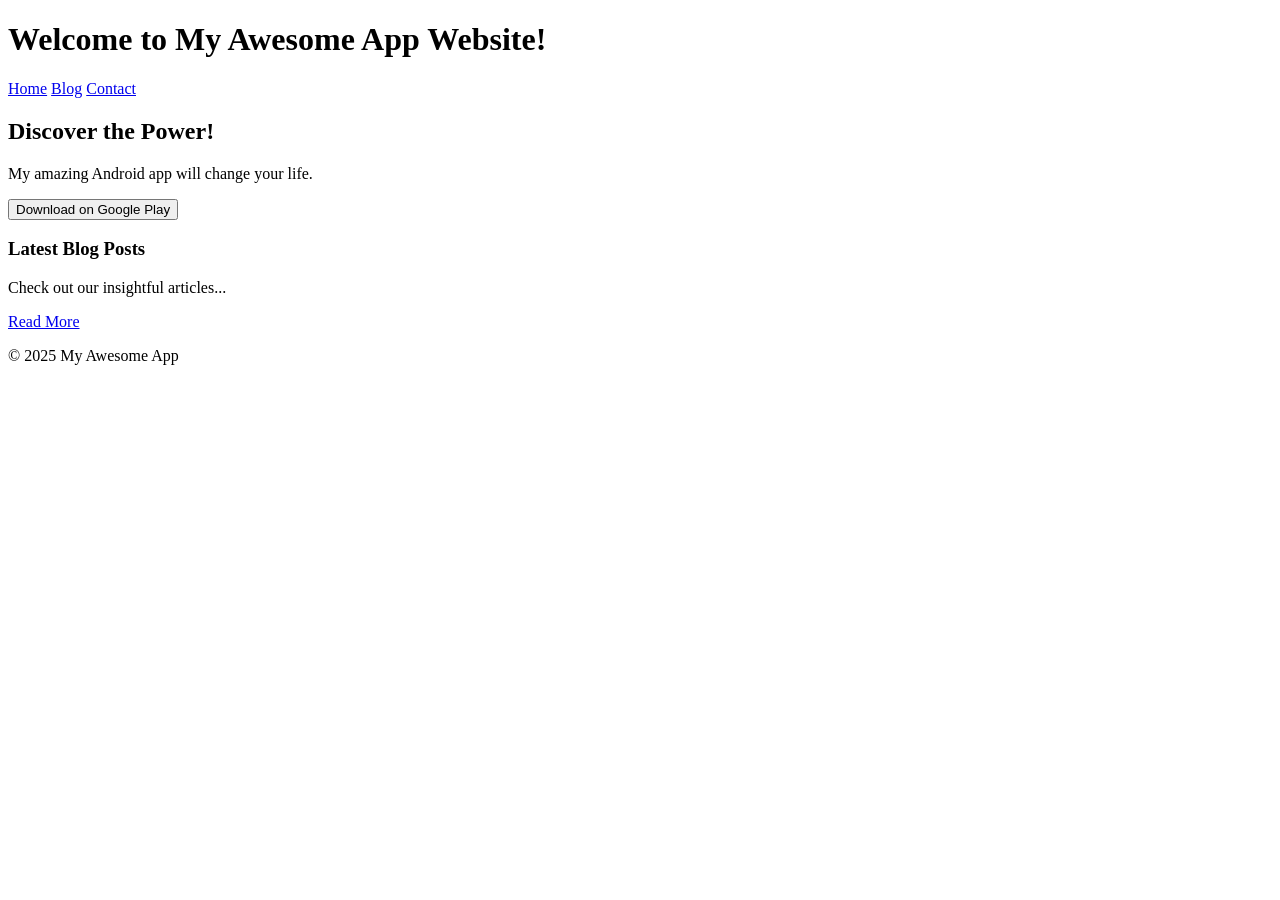
==== index.html @ b9d93035 "Create index.html" ====
<!DOCTYPE html>
<html lang="en">
<head>
    <meta charset="UTF-8">
    <meta name="viewport" content="width=device-width, initial-scale=1.0">
    <title>My Awesome App</title>
    <link rel="stylesheet" href="style.css">
</head>
<body>
    <header>
        <h1>Welcome to My Awesome App Website!</h1>
        <nav>
            <a href="/">Home</a>
            <a href="/blog/">Blog</a>
            <a href="/contact/">Contact</a>
        </nav>
    </header>

    <section id="hero">
        <h2>Discover the Power!</h2>
        <p>My amazing Android app will change your life.</p>
        <a href="https://play.google.com/store/apps/details?id=YOUR_APP_PACKAGE_NAME" target="_blank">
            <button>Download on Google Play</button>
        </a>
    </section>

    <section id="blog-preview">
        <h3>Latest Blog Posts</h3>
        <p>Check out our insightful articles...</p>
        <a href="/blog/">Read More</a>
    </section>

    <footer>
        <p>&copy; 2025 My Awesome App</p>
    </footer>

    <script src="script.js"></script>
</body>
</html>
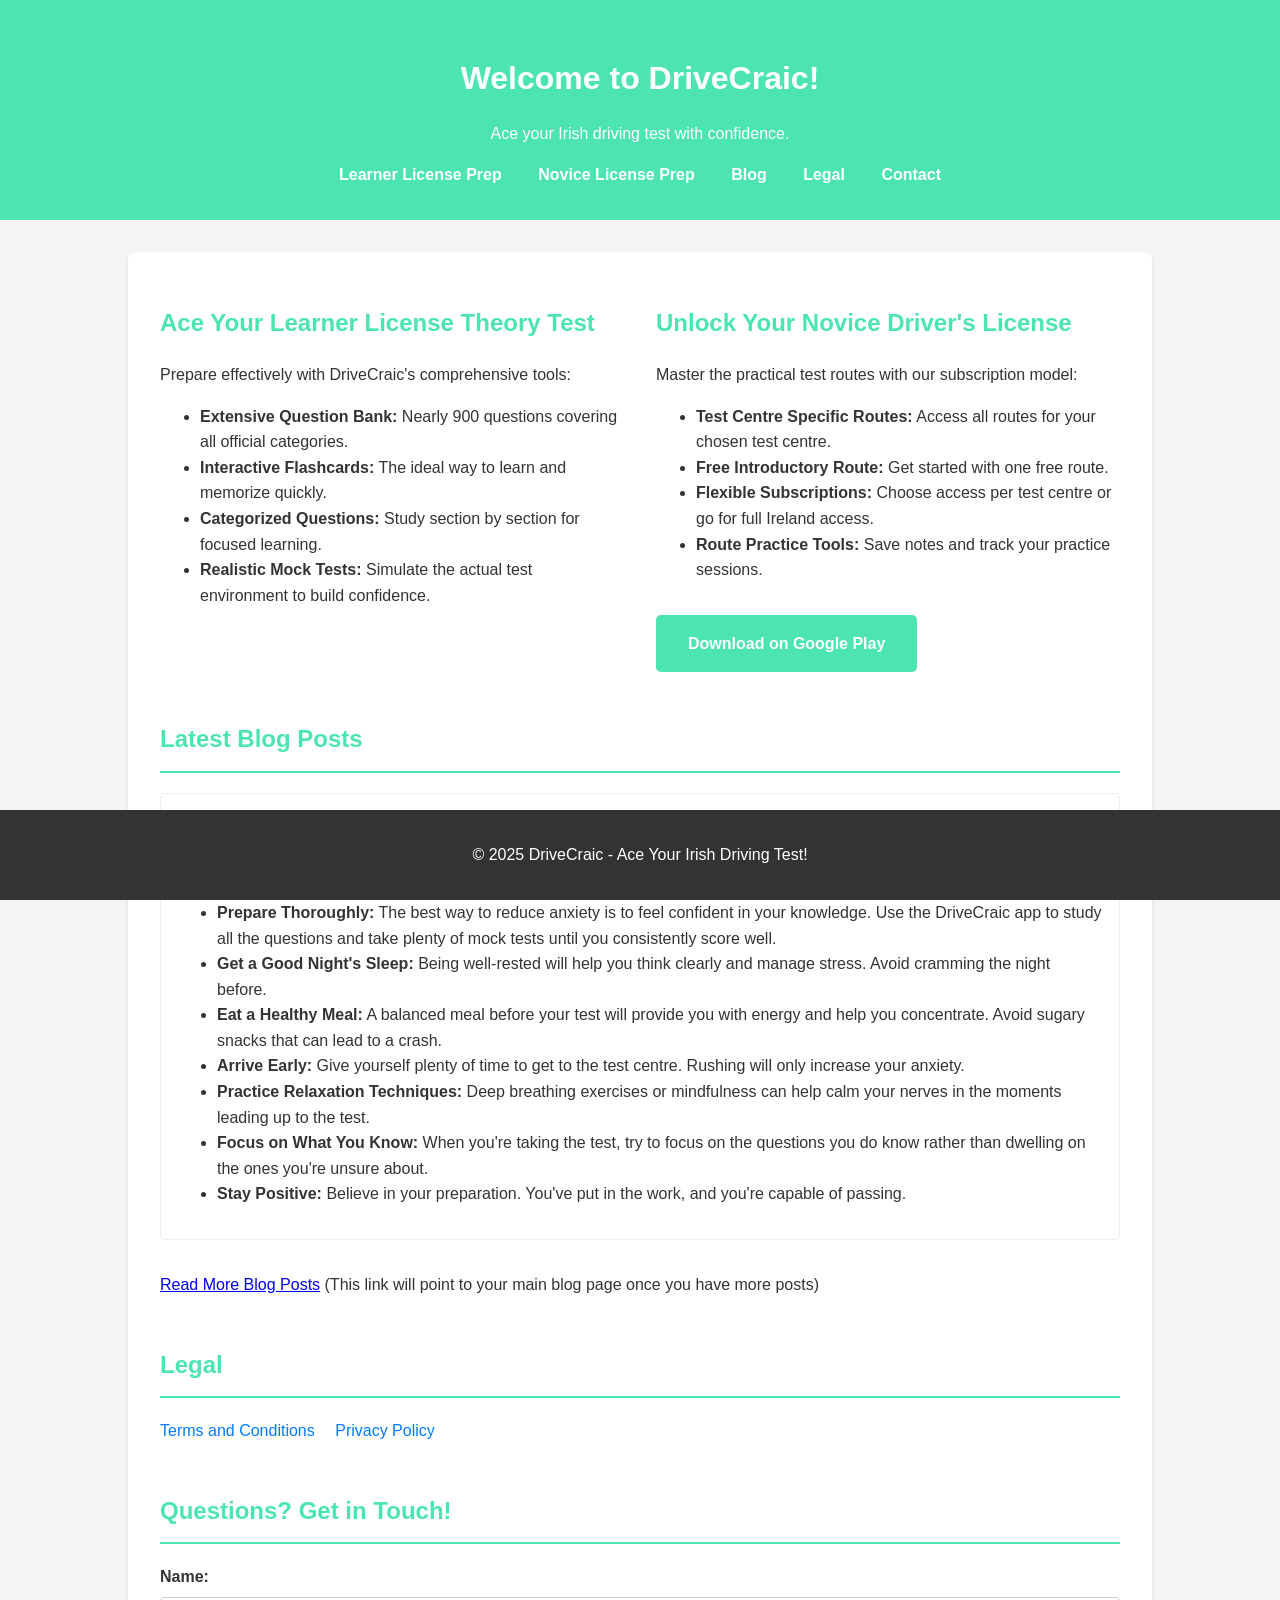
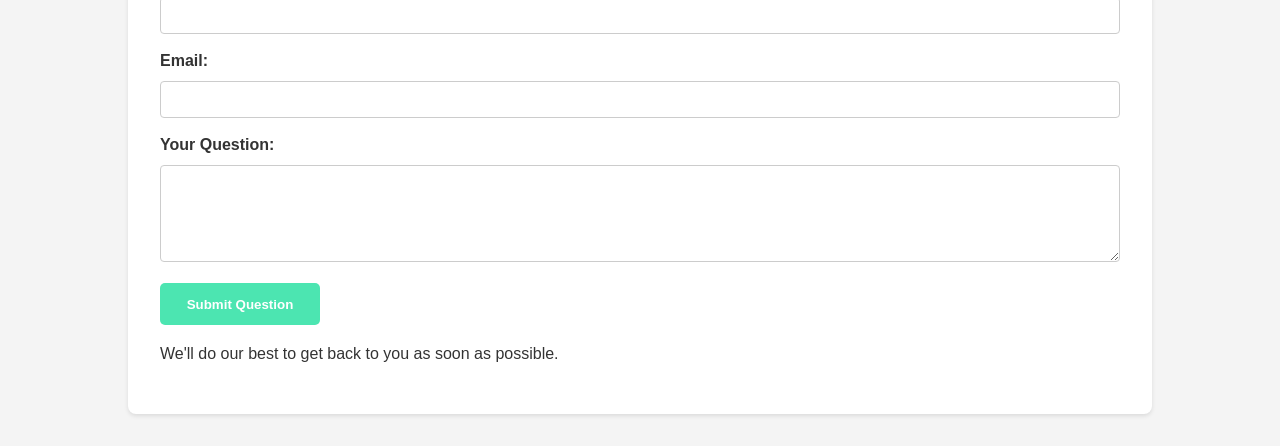
==== commit 6a23c1a2: "adding second page" ====
--- a/index.html
+++ b/index.html
@@ -3,37 +3,228 @@
 <head>
     <meta charset="UTF-8">
     <meta name="viewport" content="width=device-width, initial-scale=1.0">
-    <title>My Awesome App</title>
-    <link rel="stylesheet" href="style.css">
+    <title>DriveCraic - Ace Your Irish Driving Test!</title>
+    <style>
+        body {
+            font-family: sans-serif;
+            margin: 0;
+            padding: 0;
+            background-color: #f4f4f4;
+            color: #333;
+            line-height: 1.6;
+        }
+
+        header {
+            background-color: #4CE5B1;
+            color: white;
+            padding: 2em 0;
+            text-align: center;
+        }
+
+        header h1 {
+            margin-bottom: 0.5em;
+        }
+
+        nav {
+            margin-top: 1em;
+        }
+
+        nav a {
+            color: white;
+            margin: 0 1em;
+            text-decoration: none;
+            font-weight: bold;
+        }
+
+        .container {
+            max-width: 960px;
+            margin: 2em auto;
+            padding: 2em;
+            background-color: white;
+            border-radius: 8px;
+            box-shadow: 0 2px 4px rgba(0, 0, 0, 0.1);
+        }
+
+        .app-info {
+            display: grid;
+            grid-template-columns: 1fr 1fr;
+            gap: 2em;
+            margin-bottom: 2em;
+        }
+
+        .app-info h2 {
+            color: #4CE5B1;
+        }
+
+        .app-feature {
+            padding: 1em;
+            border: 1px solid #ddd;
+            border-radius: 4px;
+        }
+
+        .app-feature h3 {
+            color: #333;
+            margin-top: 0;
+        }
+
+        .play-store-button {
+            display: inline-block;
+            background-color: #4CE5B1;
+            color: white;
+            padding: 1em 2em;
+            text-decoration: none;
+            border-radius: 5px;
+            font-weight: bold;
+            margin-top: 1em;
+        }
+
+        .blog-section h2, .legal-section h2, .contact-section h2 {
+            color: #4CE5B1;
+            margin-top: 2em;
+            border-bottom: 2px solid #4CE5B1;
+            padding-bottom: 0.5em;
+        }
+
+        .blog-post {
+            margin-bottom: 2em;
+            padding: 1em;
+            border: 1px solid #eee;
+            border-radius: 4px;
+        }
+
+        .blog-post h3 {
+            margin-top: 0;
+            color: #333;
+        }
+
+        .legal-links a {
+            margin-right: 1em;
+            color: #007bff;
+            text-decoration: none;
+        }
+
+        .contact-form label {
+            display: block;
+            margin-bottom: 0.5em;
+            font-weight: bold;
+        }
+
+        .contact-form input[type="text"],
+        .contact-form input[type="email"],
+        .contact-form textarea {
+            width: 100%;
+            padding: 0.75em;
+            margin-bottom: 1em;
+            border: 1px solid #ccc;
+            border-radius: 4px;
+            box-sizing: border-box;
+        }
+
+        .contact-form button {
+            background-color: #4CE5B1;
+            color: white;
+            padding: 1em 2em;
+            border: none;
+            border-radius: 5px;
+            cursor: pointer;
+            font-weight: bold;
+        }
+
+        footer {
+            text-align: center;
+            padding: 1em 0;
+            background-color: #333;
+            color: white;
+            position: fixed;
+            bottom: 0;
+            width: 100%;
+        }
+    </style>
 </head>
 <body>
     <header>
-        <h1>Welcome to My Awesome App Website!</h1>
+        <h1>Welcome to DriveCraic!</h1>
+        <p>Ace your Irish driving test with confidence.</p>
         <nav>
-            <a href="/">Home</a>
-            <a href="/blog/">Blog</a>
-            <a href="/contact/">Contact</a>
+            <a href="#learners">Learner License Prep</a>
+            <a href="#novice">Novice License Prep</a>
+            <a href="#blog">Blog</a>
+            <a href="#legal">Legal</a>
+            <a href="#contact">Contact</a>
         </nav>
     </header>
 
-    <section id="hero">
-        <h2>Discover the Power!</h2>
-        <p>My amazing Android app will change your life.</p>
-        <a href="https://play.google.com/store/apps/details?id=YOUR_APP_PACKAGE_NAME" target="_blank">
-            <button>Download on Google Play</button>
-        </a>
-    </section>
-
-    <section id="blog-preview">
-        <h3>Latest Blog Posts</h3>
-        <p>Check out our insightful articles...</p>
-        <a href="/blog/">Read More</a>
-    </section>
+    <div class="container">
+        <section id="app-overview" class="app-info">
+            <div>
+                <h2>Ace Your Learner License Theory Test</h2>
+                <p>Prepare effectively with DriveCraic's comprehensive tools:</p>
+                <ul>
+                    <li><strong>Extensive Question Bank:</strong> Nearly 900 questions covering all official categories.</li>
+                    <li><strong>Interactive Flashcards:</strong> The ideal way to learn and memorize quickly.</li>
+                    <li><strong>Categorized Questions:</strong> Study section by section for focused learning.</li>
+                    <li><strong>Realistic Mock Tests:</strong> Simulate the actual test environment to build confidence.</li>
+                </ul>
+            </div>
+            <div>
+                <h2>Unlock Your Novice Driver's License</h2>
+                <p>Master the practical test routes with our subscription model:</p>
+                <ul>
+                    <li><strong>Test Centre Specific Routes:</strong> Access all routes for your chosen test centre.</li>
+                    <li><strong>Free Introductory Route:</strong> Get started with one free route.</li>
+                    <li><strong>Flexible Subscriptions:</strong> Choose access per test centre or go for full Ireland access.</li>
+                    <li><strong>Route Practice Tools:</strong> Save notes and track your practice sessions.</li>
+                </ul>
+                <a href="https://play.google.com/store/apps/details?id=YOUR_APP_PACKAGE_NAME" target="_blank" class="play-store-button">Download on Google Play</a>
+            </div>
+        </section>
+
+        <section id="blog" class="blog-section">
+            <h2>Latest Blog Posts</h2>
+            <div class="blog-post">
+                <h3>Calming Your Nerves Before the Theory Driving Test</h3>
+                <p>It's completely normal to feel a bit anxious before your theory driving test. Here are a few tips to help you stay calm and focused:</p>
+                <ul>
+                    <li><strong>Prepare Thoroughly:</strong> The best way to reduce anxiety is to feel confident in your knowledge. Use the DriveCraic app to study all the questions and take plenty of mock tests until you consistently score well.</li>
+                    <li><strong>Get a Good Night's Sleep:</strong> Being well-rested will help you think clearly and manage stress. Avoid cramming the night before.</li>
+                    <li><strong>Eat a Healthy Meal:</strong> A balanced meal before your test will provide you with energy and help you concentrate. Avoid sugary snacks that can lead to a crash.</li>
+                    <li><strong>Arrive Early:</strong> Give yourself plenty of time to get to the test centre. Rushing will only increase your anxiety.</li>
+                    <li><strong>Practice Relaxation Techniques:</strong> Deep breathing exercises or mindfulness can help calm your nerves in the moments leading up to the test.</li>
+                    <li><strong>Focus on What You Know:</strong> When you're taking the test, try to focus on the questions you do know rather than dwelling on the ones you're unsure about.</li>
+                    <li><strong>Stay Positive:</strong> Believe in your preparation. You've put in the work, and you're capable of passing.</li>
+                </ul>
+            </div>
+            <p><a href="/blog/">Read More Blog Posts</a> (This link will point to your main blog page once you have more posts)</p>
+        </section>
+
+        <section id="legal" class="legal-section">
+            <h2>Legal</h2>
+            <p class="legal-links">
+                <a href="/terms-and-conditions/">Terms and Conditions</a>
+                <a href="/privacy-policy/">Privacy Policy</a>
+            </p>
+        </section>
+
+        <section id="contact" class="contact-section">
+            <h2>Questions? Get in Touch!</h2>
+            <form class="contact-form">
+                <label for="name">Name:</label>
+                <input type="text" id="name" name="name" required>
+
+                <label for="email">Email:</label>
+                <input type="email" id="email" name="email" required>
+
+                <label for="message">Your Question:</label>
+                <textarea id="message" name="message" rows="5" required></textarea>
+
+                <button type="submit">Submit Question</button>
+            </form>
+            <p>We'll do our best to get back to you as soon as possible.</p>
+        </section>
+    </div>
 
     <footer>
-        <p>&copy; 2025 My Awesome App</p>
+        <p>&copy; 2025 DriveCraic - Ace Your Irish Driving Test!</p>
     </footer>
-
-    <script src="script.js"></script>
 </body>
-</html>
+</html>
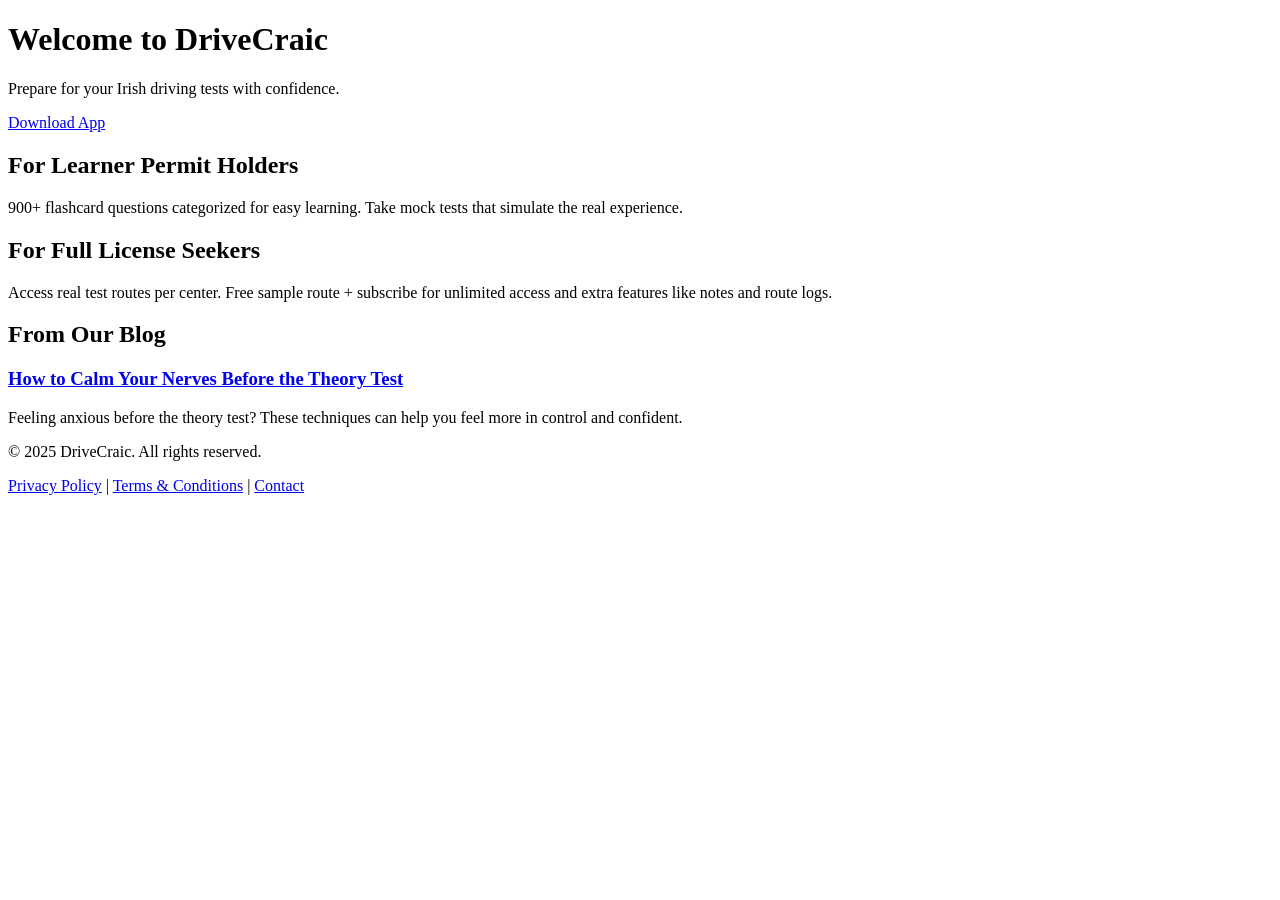
==== commit 93633234: "adding chatgpt code" ====
--- a/index.html
+++ b/index.html
@@ -1,230 +1,49 @@
 <!DOCTYPE html>
 <html lang="en">
 <head>
-    <meta charset="UTF-8">
-    <meta name="viewport" content="width=device-width, initial-scale=1.0">
-    <title>DriveCraic - Ace Your Irish Driving Test!</title>
-    <style>
-        body {
-            font-family: sans-serif;
-            margin: 0;
-            padding: 0;
-            background-color: #f4f4f4;
-            color: #333;
-            line-height: 1.6;
-        }
-
-        header {
-            background-color: #4CE5B1;
-            color: white;
-            padding: 2em 0;
-            text-align: center;
-        }
-
-        header h1 {
-            margin-bottom: 0.5em;
-        }
-
-        nav {
-            margin-top: 1em;
-        }
-
-        nav a {
-            color: white;
-            margin: 0 1em;
-            text-decoration: none;
-            font-weight: bold;
-        }
-
-        .container {
-            max-width: 960px;
-            margin: 2em auto;
-            padding: 2em;
-            background-color: white;
-            border-radius: 8px;
-            box-shadow: 0 2px 4px rgba(0, 0, 0, 0.1);
-        }
-
-        .app-info {
-            display: grid;
-            grid-template-columns: 1fr 1fr;
-            gap: 2em;
-            margin-bottom: 2em;
-        }
-
-        .app-info h2 {
-            color: #4CE5B1;
-        }
-
-        .app-feature {
-            padding: 1em;
-            border: 1px solid #ddd;
-            border-radius: 4px;
-        }
-
-        .app-feature h3 {
-            color: #333;
-            margin-top: 0;
-        }
-
-        .play-store-button {
-            display: inline-block;
-            background-color: #4CE5B1;
-            color: white;
-            padding: 1em 2em;
-            text-decoration: none;
-            border-radius: 5px;
-            font-weight: bold;
-            margin-top: 1em;
-        }
-
-        .blog-section h2, .legal-section h2, .contact-section h2 {
-            color: #4CE5B1;
-            margin-top: 2em;
-            border-bottom: 2px solid #4CE5B1;
-            padding-bottom: 0.5em;
-        }
-
-        .blog-post {
-            margin-bottom: 2em;
-            padding: 1em;
-            border: 1px solid #eee;
-            border-radius: 4px;
-        }
-
-        .blog-post h3 {
-            margin-top: 0;
-            color: #333;
-        }
-
-        .legal-links a {
-            margin-right: 1em;
-            color: #007bff;
-            text-decoration: none;
-        }
-
-        .contact-form label {
-            display: block;
-            margin-bottom: 0.5em;
-            font-weight: bold;
-        }
-
-        .contact-form input[type="text"],
-        .contact-form input[type="email"],
-        .contact-form textarea {
-            width: 100%;
-            padding: 0.75em;
-            margin-bottom: 1em;
-            border: 1px solid #ccc;
-            border-radius: 4px;
-            box-sizing: border-box;
-        }
-
-        .contact-form button {
-            background-color: #4CE5B1;
-            color: white;
-            padding: 1em 2em;
-            border: none;
-            border-radius: 5px;
-            cursor: pointer;
-            font-weight: bold;
-        }
-
-        footer {
-            text-align: center;
-            padding: 1em 0;
-            background-color: #333;
-            color: white;
-            position: fixed;
-            bottom: 0;
-            width: 100%;
-        }
-    </style>
+  <meta charset="UTF-8" />
+  <meta name="viewport" content="width=device-width, initial-scale=1.0" />
+  <title>DriveCraic - Your Driving Success Partner</title>
+  <link rel="stylesheet" href="assets/css/styles.css" />
 </head>
 <body>
-    <header>
-        <h1>Welcome to DriveCraic!</h1>
-        <p>Ace your Irish driving test with confidence.</p>
-        <nav>
-            <a href="#learners">Learner License Prep</a>
-            <a href="#novice">Novice License Prep</a>
-            <a href="#blog">Blog</a>
-            <a href="#legal">Legal</a>
-            <a href="#contact">Contact</a>
-        </nav>
-    </header>
+  <header class="hero-section">
+    <div class="container">
+      <h1>Welcome to DriveCraic</h1>
+      <p>Prepare for your Irish driving tests with confidence.</p>
+      <a href="https://play.google.com/store/apps/details?id=com.example.drivecraic" class="btn-download">Download App</a>
+    </div>
+  </header>
 
+  <section class="features">
     <div class="container">
-        <section id="app-overview" class="app-info">
-            <div>
-                <h2>Ace Your Learner License Theory Test</h2>
-                <p>Prepare effectively with DriveCraic's comprehensive tools:</p>
-                <ul>
-                    <li><strong>Extensive Question Bank:</strong> Nearly 900 questions covering all official categories.</li>
-                    <li><strong>Interactive Flashcards:</strong> The ideal way to learn and memorize quickly.</li>
-                    <li><strong>Categorized Questions:</strong> Study section by section for focused learning.</li>
-                    <li><strong>Realistic Mock Tests:</strong> Simulate the actual test environment to build confidence.</li>
-                </ul>
-            </div>
-            <div>
-                <h2>Unlock Your Novice Driver's License</h2>
-                <p>Master the practical test routes with our subscription model:</p>
-                <ul>
-                    <li><strong>Test Centre Specific Routes:</strong> Access all routes for your chosen test centre.</li>
-                    <li><strong>Free Introductory Route:</strong> Get started with one free route.</li>
-                    <li><strong>Flexible Subscriptions:</strong> Choose access per test centre or go for full Ireland access.</li>
-                    <li><strong>Route Practice Tools:</strong> Save notes and track your practice sessions.</li>
-                </ul>
-                <a href="https://play.google.com/store/apps/details?id=YOUR_APP_PACKAGE_NAME" target="_blank" class="play-store-button">Download on Google Play</a>
-            </div>
-        </section>
+      <h2>For Learner Permit Holders</h2>
+      <p>900+ flashcard questions categorized for easy learning. Take mock tests that simulate the real experience.</p>
+      
+      <h2>For Full License Seekers</h2>
+      <p>Access real test routes per center. Free sample route + subscribe for unlimited access and extra features like notes and route logs.</p>
+    </div>
+  </section>
 
-        <section id="blog" class="blog-section">
-            <h2>Latest Blog Posts</h2>
-            <div class="blog-post">
-                <h3>Calming Your Nerves Before the Theory Driving Test</h3>
-                <p>It's completely normal to feel a bit anxious before your theory driving test. Here are a few tips to help you stay calm and focused:</p>
-                <ul>
-                    <li><strong>Prepare Thoroughly:</strong> The best way to reduce anxiety is to feel confident in your knowledge. Use the DriveCraic app to study all the questions and take plenty of mock tests until you consistently score well.</li>
-                    <li><strong>Get a Good Night's Sleep:</strong> Being well-rested will help you think clearly and manage stress. Avoid cramming the night before.</li>
-                    <li><strong>Eat a Healthy Meal:</strong> A balanced meal before your test will provide you with energy and help you concentrate. Avoid sugary snacks that can lead to a crash.</li>
-                    <li><strong>Arrive Early:</strong> Give yourself plenty of time to get to the test centre. Rushing will only increase your anxiety.</li>
-                    <li><strong>Practice Relaxation Techniques:</strong> Deep breathing exercises or mindfulness can help calm your nerves in the moments leading up to the test.</li>
-                    <li><strong>Focus on What You Know:</strong> When you're taking the test, try to focus on the questions you do know rather than dwelling on the ones you're unsure about.</li>
-                    <li><strong>Stay Positive:</strong> Believe in your preparation. You've put in the work, and you're capable of passing.</li>
-                </ul>
-            </div>
-            <p><a href="/blog/">Read More Blog Posts</a> (This link will point to your main blog page once you have more posts)</p>
-        </section>
+  <section class="blog-preview">
+    <div class="container">
+      <h2>From Our Blog</h2>
+      <article>
+        <h3><a href="blog/calming-nerves.html">How to Calm Your Nerves Before the Theory Test</a></h3>
+        <p>Feeling anxious before the theory test? These techniques can help you feel more in control and confident.</p>
+      </article>
+    </div>
+  </section>
 
-        <section id="legal" class="legal-section">
-            <h2>Legal</h2>
-            <p class="legal-links">
-                <a href="/terms-and-conditions/">Terms and Conditions</a>
-                <a href="/privacy-policy/">Privacy Policy</a>
-            </p>
-        </section>
-
-        <section id="contact" class="contact-section">
-            <h2>Questions? Get in Touch!</h2>
-            <form class="contact-form">
-                <label for="name">Name:</label>
-                <input type="text" id="name" name="name" required>
-
-                <label for="email">Email:</label>
-                <input type="email" id="email" name="email" required>
-
-                <label for="message">Your Question:</label>
-                <textarea id="message" name="message" rows="5" required></textarea>
-
-                <button type="submit">Submit Question</button>
-            </form>
-            <p>We'll do our best to get back to you as soon as possible.</p>
-        </section>
+  <footer>
+    <div class="container">
+      <p>&copy; 2025 DriveCraic. All rights reserved.</p>
+      <nav>
+        <a href="legal/privacy-policy.html">Privacy Policy</a> |
+        <a href="legal/terms.html">Terms & Conditions</a> |
+        <a href="contact.html">Contact</a>
+      </nav>
     </div>
-
-    <footer>
-        <p>&copy; 2025 DriveCraic - Ace Your Irish Driving Test!</p>
-    </footer>
+  </footer>
 </body>
-</html>+</html>
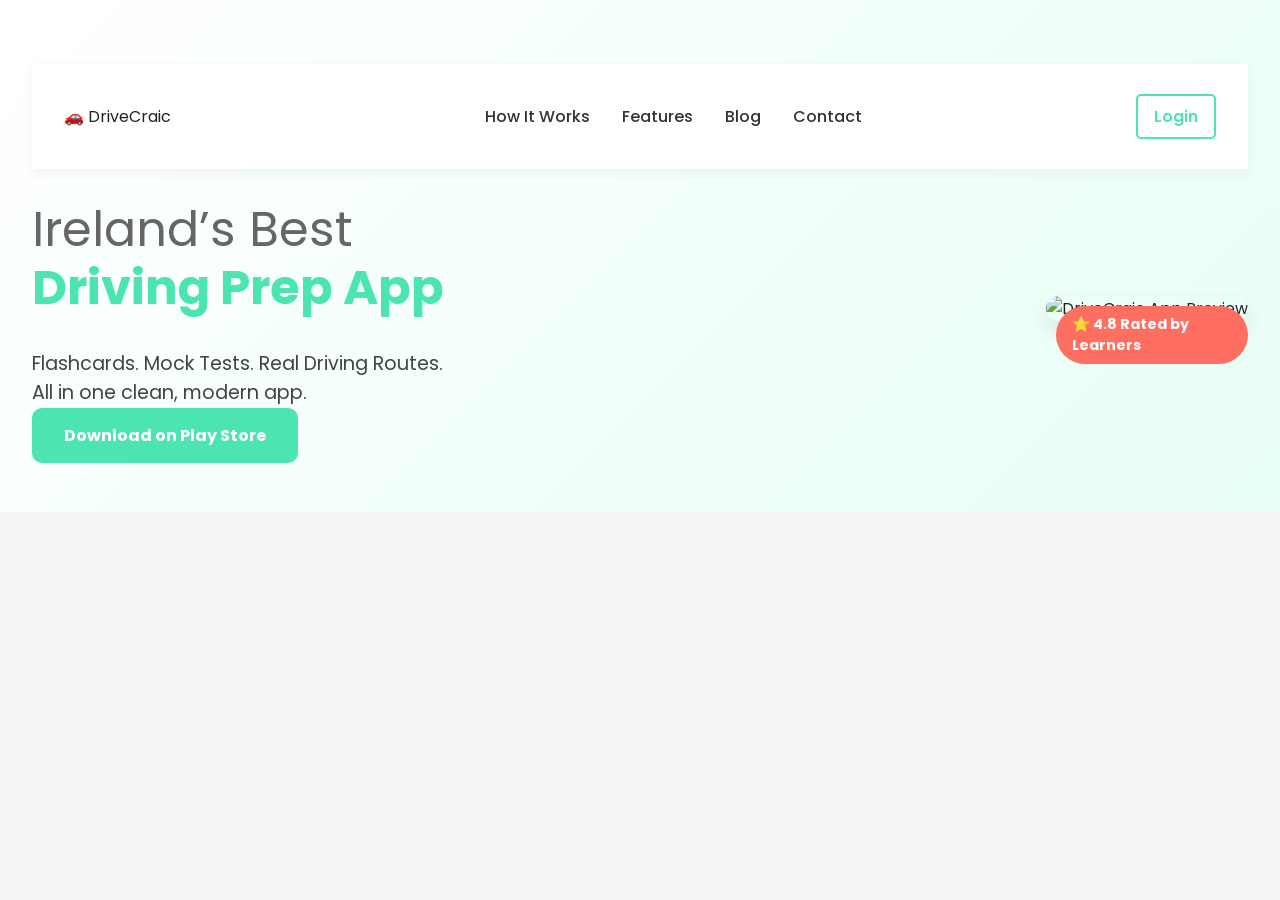
==== commit 49fc54a7: "adding new site change" ====
--- a/index.html
+++ b/index.html
@@ -3,47 +3,38 @@
 <head>
   <meta charset="UTF-8" />
   <meta name="viewport" content="width=device-width, initial-scale=1.0" />
-  <title>DriveCraic - Your Driving Success Partner</title>
+  <title>DriveCraic - Master the Irish Driving Test</title>
+  <link rel="preconnect" href="https://fonts.googleapis.com">
+  <link rel="stylesheet" href="https://fonts.googleapis.com/css2?family=Poppins:wght@400;600;700&display=swap">
   <link rel="stylesheet" href="assets/css/styles.css" />
 </head>
 <body>
-  <header class="hero-section">
-    <div class="container">
-      <h1>Welcome to DriveCraic</h1>
-      <p>Prepare for your Irish driving tests with confidence.</p>
-      <a href="https://play.google.com/store/apps/details?id=com.example.drivecraic" class="btn-download">Download App</a>
+  <header class="hero">
+    <nav class="navbar">
+      <div class="logo">🚗 DriveCraic</div>
+      <ul class="nav-links">
+        <li><a href="#how-it-works">How It Works</a></li>
+        <li><a href="#features">Features</a></li>
+        <li><a href="#blog">Blog</a></li>
+        <li><a href="contact.html">Contact</a></li>
+      </ul>
+      <a class="btn-login" href="#">Login</a>
+    </nav>
+
+    <div class="hero-content">
+      <div class="text-area">
+        <h1><span class="light-text">Ireland’s Best</span><br><span class="highlight">Driving Prep App</span></h1>
+        <p class="tagline">Flashcards. Mock Tests. Real Driving Routes.<br>All in one clean, modern app.</p>
+        <a href="https://play.google.com/store/apps/details?id=com.example.drivecraic" class="btn-primary">Download on Play Store</a>
+      </div>
+      <div class="hero-image">
+        <img src="assets/images/app-mockup.png" alt="DriveCraic App Preview" />
+        <div class="rating-badge">⭐ 4.8 Rated by Learners</div>
+      </div>
     </div>
   </header>
 
-  <section class="features">
-    <div class="container">
-      <h2>For Learner Permit Holders</h2>
-      <p>900+ flashcard questions categorized for easy learning. Take mock tests that simulate the real experience.</p>
-      
-      <h2>For Full License Seekers</h2>
-      <p>Access real test routes per center. Free sample route + subscribe for unlimited access and extra features like notes and route logs.</p>
-    </div>
-  </section>
+  <!-- More content here... -->
 
-  <section class="blog-preview">
-    <div class="container">
-      <h2>From Our Blog</h2>
-      <article>
-        <h3><a href="blog/calming-nerves.html">How to Calm Your Nerves Before the Theory Test</a></h3>
-        <p>Feeling anxious before the theory test? These techniques can help you feel more in control and confident.</p>
-      </article>
-    </div>
-  </section>
-
-  <footer>
-    <div class="container">
-      <p>&copy; 2025 DriveCraic. All rights reserved.</p>
-      <nav>
-        <a href="legal/privacy-policy.html">Privacy Policy</a> |
-        <a href="legal/terms.html">Terms & Conditions</a> |
-        <a href="contact.html">Contact</a>
-      </nav>
-    </div>
-  </footer>
 </body>
 </html>
--- a/assets/css/styles.css
+++ b/assets/css/styles.css
@@ -0,0 +1,107 @@
+body {
+  margin: 0;
+  font-family: 'Poppins', sans-serif;
+  background: #f5f5f5;
+  color: #222;
+}
+
+.navbar {
+  display: flex;
+  justify-content: space-between;
+  align-items: center;
+  padding: 1.5rem 2rem;
+  background-color: white;
+  box-shadow: 0 4px 12px rgba(0,0,0,0.05);
+}
+
+.nav-links {
+  list-style: none;
+  display: flex;
+  gap: 2rem;
+}
+
+.nav-links a {
+  text-decoration: none;
+  color: #333;
+  font-weight: 500;
+}
+
+.btn-login {
+  background-color: transparent;
+  border: 2px solid #4CE5B1;
+  padding: 0.5rem 1rem;
+  border-radius: 5px;
+  color: #4CE5B1;
+  font-weight: 600;
+  text-decoration: none;
+}
+
+.hero {
+  background: linear-gradient(135deg, #ffffff, #e8fff5);
+  padding: 4rem 2rem;
+}
+
+.hero-content {
+  display: flex;
+  justify-content: space-between;
+  align-items: center;
+  gap: 2rem;
+  flex-wrap: wrap;
+}
+
+.text-area {
+  max-width: 600px;
+}
+
+h1 {
+  font-size: 3rem;
+  line-height: 1.2;
+}
+
+.light-text {
+  font-weight: 400;
+  color: #666;
+}
+
+.highlight {
+  color: #4CE5B1;
+  font-weight: 700;
+}
+
+.tagline {
+  margin: 1rem 0;
+  font-size: 1.2rem;
+  color: #444;
+}
+
+.btn-primary {
+  background-color: #4CE5B1;
+  color: white;
+  padding: 1rem 2rem;
+  border: none;
+  border-radius: 10px;
+  font-weight: bold;
+  text-decoration: none;
+}
+
+.hero-image {
+  position: relative;
+}
+
+.hero-image img {
+  width: 300px;
+  border-radius: 20px;
+  box-shadow: 0 10px 20px rgba(0,0,0,0.1);
+}
+
+.rating-badge {
+  position: absolute;
+  top: 10px;
+  left: 10px;
+  background: #FF6F61;
+  color: white;
+  padding: 0.5rem 1rem;
+  border-radius: 50px;
+  font-size: 0.9rem;
+  font-weight: bold;
+}
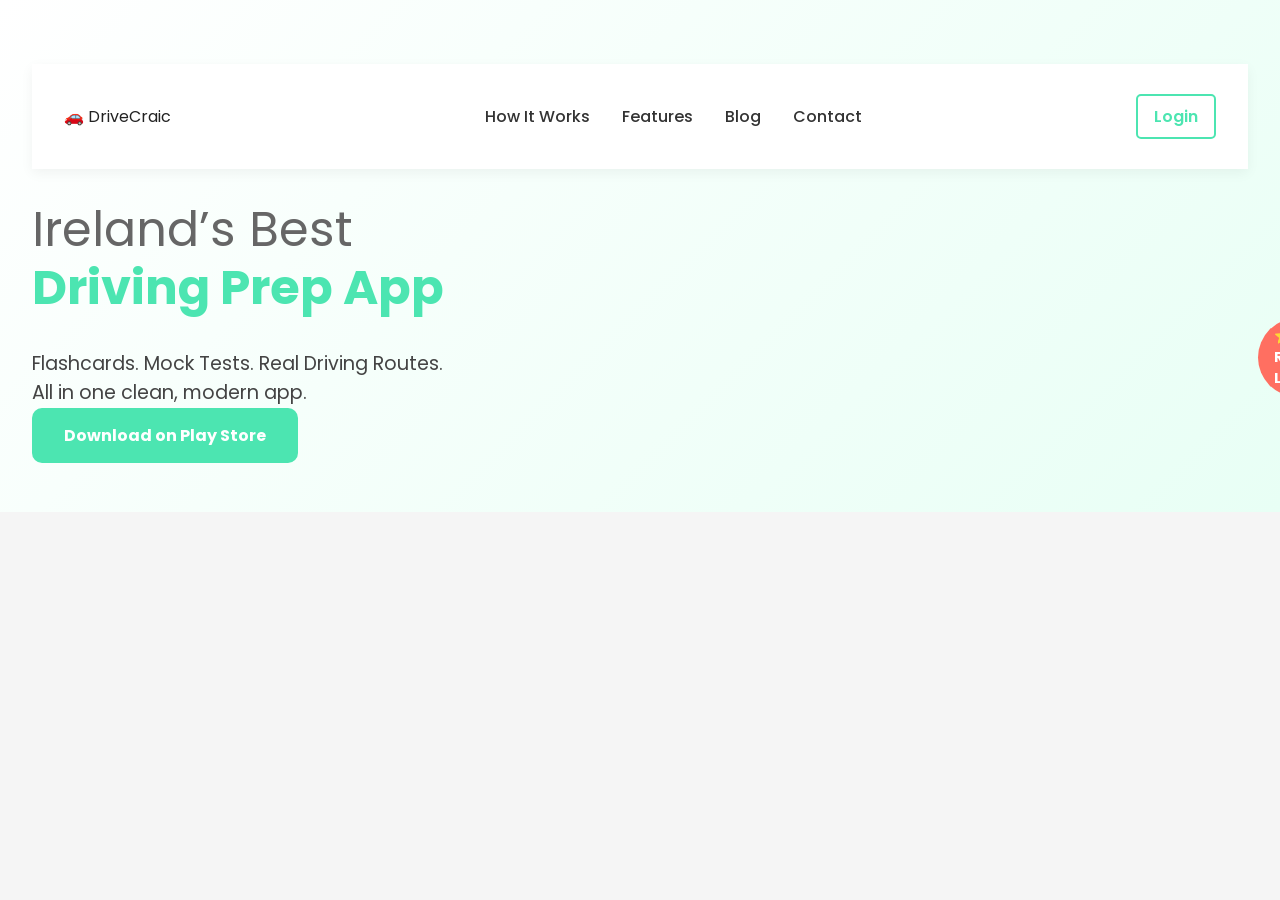
==== commit cd6b831b: "adding new site change" ====
--- a/index.html
+++ b/index.html
@@ -28,7 +28,7 @@
         <a href="https://play.google.com/store/apps/details?id=com.example.drivecraic" class="btn-primary">Download on Play Store</a>
       </div>
       <div class="hero-image">
-        <img src="assets/images/app-mockup.png" alt="DriveCraic App Preview" />
+        <!-- <img src="assets/images/app-mockup.png" alt="DriveCraic App Preview" /> -->
         <div class="rating-badge">⭐ 4.8 Rated by Learners</div>
       </div>
     </div>
